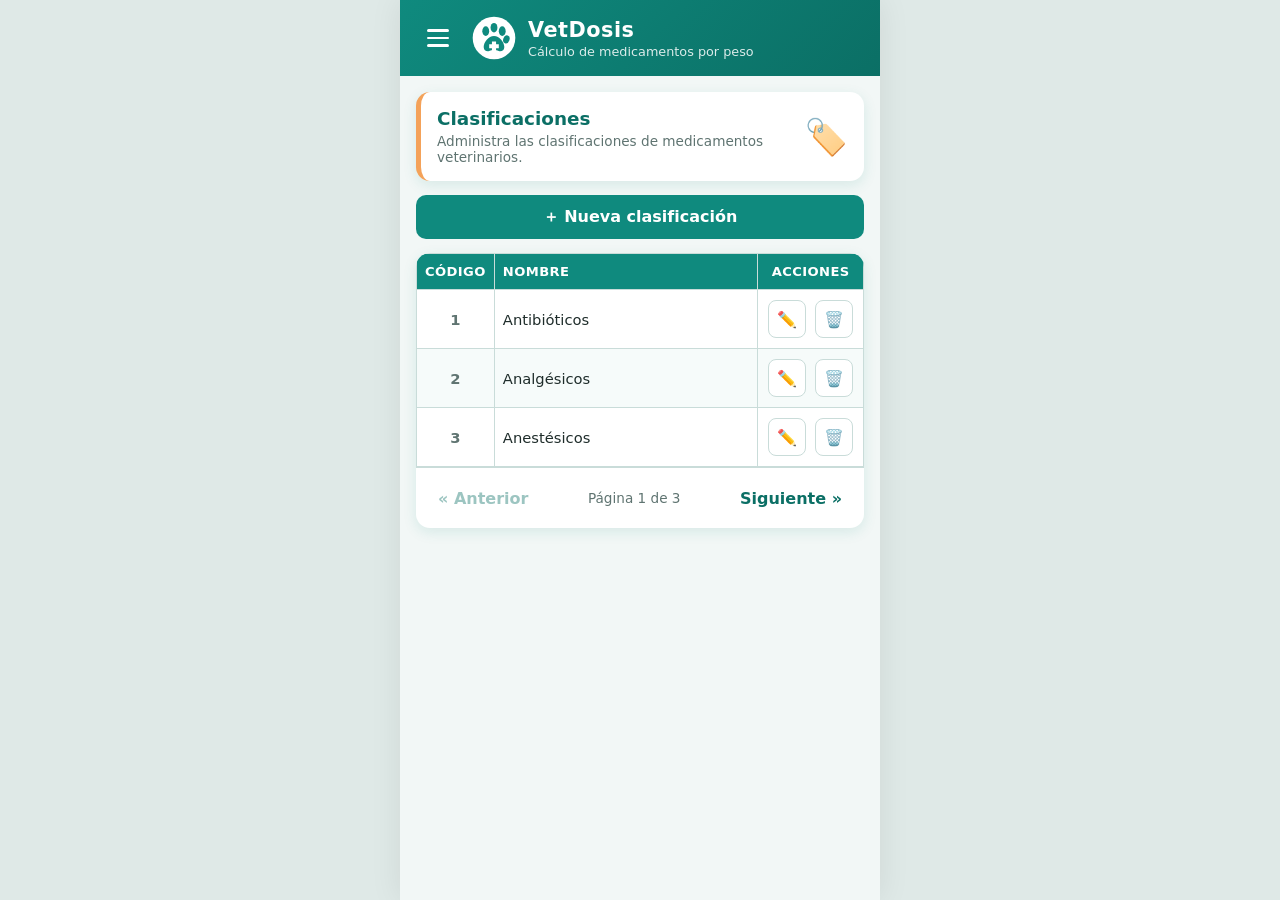
==== clasificaciones.html @ 8ea663f2 "Se crea opcion para manejo de los medicamentos y se crea menu para controlar las opciones del sistem" ====
<!DOCTYPE html>
<html lang="es">
<head>
  <meta charset="UTF-8">
  <meta name="viewport" content="width=device-width, initial-scale=1.0">
  <meta name="theme-color" content="#0f8a7e">
  <title>VetDosis - Clasificaciones</title>
  <link rel="icon" href="img/logo-vetdosis.svg" type="image/svg+xml">
  <link rel="stylesheet" href="css/styles.css">
</head>
<body data-pagina="clasificaciones">
  <div class="vd-app">
    <header class="vd-app__encabezado">
      <button type="button" id="btn-abrir-menu" class="vd-boton-menu" aria-label="Abrir menú"
              aria-expanded="false" aria-controls="sec-menu-lateral">
        <span class="vd-boton-menu__barra"></span>
        <span class="vd-boton-menu__barra"></span>
        <span class="vd-boton-menu__barra"></span>
      </button>
      <img src="img/logo-vetdosis.svg" alt="" class="vd-app__logo">
      <div>
        <h1 class="vd-app__titulo">VetDosis</h1>
        <p class="vd-app__subtitulo">Cálculo de medicamentos por peso</p>
      </div>
    </header>

    <main class="vd-app__contenido">
      <div class="vd-presentacion">
        <div class="vd-presentacion__texto">
          <h2>Clasificaciones</h2>
          <p>Administra las clasificaciones de medicamentos veterinarios.</p>
        </div>
        <span class="vd-presentacion__icono" aria-hidden="true">🏷️</span>
      </div>

      <button type="button" id="btn-nueva-clasificacion" class="vd-boton vd-boton--primario vd-boton--bloque">
        <span aria-hidden="true">＋</span> Nueva clasificación
      </button>

      <div class="vd-tarjeta-tabla">
        <table class="vd-tabla" aria-label="Clasificaciones de medicamentos">
          <thead>
            <tr>
              <th class="vd-tabla__encabezado--codigo">Código</th>
              <th>Nombre</th>
              <th class="vd-tabla__encabezado--acciones">Acciones</th>
            </tr>
          </thead>
          <tbody id="tbl-clasificaciones-cuerpo"></tbody>
        </table>

        <div id="sec-estado-vacio-clasificaciones" class="vd-estado-vacio" hidden>
          <img src="img/ilustracion-vacio.svg" alt="">
          <p>Aún no hay clasificaciones registradas.</p>
        </div>

        <nav class="vd-paginador" aria-label="Paginación de clasificaciones">
          <button type="button" id="btn-anterior-clasificaciones" class="vd-boton vd-boton--secundario">« Anterior</button>
          <span id="lbl-info-pagina-clasificaciones" class="vd-paginador__info"></span>
          <button type="button" id="btn-siguiente-clasificaciones" class="vd-boton vd-boton--secundario">Siguiente »</button>
        </nav>
      </div>
    </main>
  </div>

  <!-- Modal crear / editar clasificación -->
  <div id="mdl-formulario-clasificacion" class="vd-modal js-modal" hidden>
    <div class="vd-modal__fondo" data-cerrar></div>
    <form id="frm-clasificacion" class="vd-modal__hoja" role="dialog" aria-modal="true" aria-labelledby="lbl-titulo-formulario-clasificacion" novalidate>
      <h3 id="lbl-titulo-formulario-clasificacion">Nueva clasificación</h3>
      <label class="vd-campo">
        <span>Código</span>
        <input type="text" id="txt-codigo-clasificacion" name="codigo-clasificacion" readonly tabindex="-1">
      </label>
      <label class="vd-campo">
        <span>Nombre <b class="vd-campo__obligatorio">*</b></span>
        <input type="text" id="txt-nombre-clasificacion" name="nombre-clasificacion" maxlength="50" autocomplete="off" placeholder="Ej: Antibióticos">
        <small id="lbl-error-nombre-clasificacion" class="vd-campo__error" role="alert"></small>
      </label>
      <div class="vd-modal__acciones">
        <button type="button" class="vd-boton vd-boton--secundario" data-cerrar>Cancelar</button>
        <button type="submit" class="vd-boton vd-boton--primario">Guardar</button>
      </div>
    </form>
  </div>

  <!-- Modal confirmación / aviso -->
  <div id="mdl-confirmar" class="vd-modal js-modal" hidden>
    <div class="vd-modal__fondo" data-cerrar></div>
    <div class="vd-modal__hoja vd-confirmacion" role="alertdialog" aria-modal="true" aria-labelledby="lbl-titulo-confirmar" aria-describedby="lbl-texto-confirmar">
      <div id="lbl-icono-confirmar" class="vd-confirmacion__icono" aria-hidden="true">🗑️</div>
      <h3 id="lbl-titulo-confirmar"></h3>
      <p id="lbl-texto-confirmar" class="vd-confirmacion__texto"></p>
      <div class="vd-modal__acciones">
        <button type="button" id="btn-cancelar-confirmar" class="vd-boton vd-boton--secundario" data-cerrar>Cancelar</button>
        <button type="button" id="btn-aceptar-confirmar" class="vd-boton vd-boton--peligro">Eliminar</button>
      </div>
    </div>
  </div>

  <div id="sec-aviso" class="vd-aviso" role="status" aria-live="polite"></div>

  <script src="js/storage.js"></script>
  <script src="js/menu.js"></script>
  <script src="js/interfaz.js"></script>
  <script src="js/clasificaciones.js"></script>
</body>
</html>
---- css/styles.css ----
:root {
  --vd-color-primario: #0f8a7e;
  --vd-color-primario-oscuro: #0b6f65;
  --vd-color-primario-suave: #e3f4f1;
  --vd-color-acento: #f4a259;
  --vd-color-peligro: #d64545;
  --vd-color-peligro-suave: #fdecec;
  --vd-color-texto: #1f2d2b;
  --vd-color-texto-suave: #5f7471;
  --vd-color-borde: #c9dcd9;
  --vd-color-fondo: #f2f7f6;
  --vd-color-fondo-pagina: #dfe9e7;
  --vd-color-fondo-modal: rgba(15, 40, 37, 0.45);
  --vd-color-tarjeta: #ffffff;
  --vd-color-blanco: #ffffff;
  --vd-color-fila-par: #f6fbfa;
  --vd-color-campo-lectura: #eef3f2;
  --vd-color-blanco-translucido: rgba(255, 255, 255, 0.18);
  --vd-radio-tarjeta: 14px;
  --vd-sombra-tarjeta: 0 4px 14px rgba(15, 138, 126, 0.12);
  --vd-sombra-app: 0 0 30px rgba(0, 0, 0, 0.08);
}

* { box-sizing: border-box; }

html, body { margin: 0; height: 100%; }

body {
  font-family: system-ui, -apple-system, "Segoe UI", Roboto, sans-serif;
  color: var(--vd-color-texto);
  background: var(--vd-color-fondo-pagina);
}

.vd-app {
  max-width: 480px;
  min-height: 100%;
  margin: 0 auto;
  background: var(--vd-color-fondo);
  display: flex;
  flex-direction: column;
  box-shadow: var(--vd-sombra-app);
}

/* Encabezado */
.vd-app__encabezado {
  display: flex;
  align-items: center;
  gap: 12px;
  padding: 16px;
  color: var(--vd-color-blanco);
  background: linear-gradient(135deg, var(--vd-color-primario), var(--vd-color-primario-oscuro));
}
.vd-app__logo { width: 44px; height: 44px; }
.vd-app__titulo { margin: 0; font-size: 1.3rem; letter-spacing: 0.5px; }
.vd-app__subtitulo { margin: 2px 0 0; font-size: 0.8rem; opacity: 0.85; }

/* Botón hamburguesa */
.vd-boton-menu {
  flex-shrink: 0;
  width: 44px;
  height: 44px;
  display: flex;
  flex-direction: column;
  justify-content: center;
  align-items: center;
  gap: 5px;
  padding: 0;
  border: none;
  border-radius: 10px;
  background: transparent;
  cursor: pointer;
}
.vd-boton-menu:hover { background: var(--vd-color-blanco-translucido); }
.vd-boton-menu__barra { width: 22px; height: 2.5px; border-radius: 2px; background: var(--vd-color-blanco); }

.vd-app__contenido {
  flex: 1;
  padding: 16px 16px 32px;
  display: flex;
  flex-direction: column;
  gap: 14px;
}

.vd-presentacion {
  display: flex;
  align-items: center;
  justify-content: space-between;
  gap: 12px;
  padding: 16px;
  background: var(--vd-color-tarjeta);
  border-radius: var(--vd-radio-tarjeta);
  box-shadow: var(--vd-sombra-tarjeta);
  border-left: 5px solid var(--vd-color-acento);
}
.vd-presentacion h2 { margin: 0 0 4px; font-size: 1.15rem; color: var(--vd-color-primario-oscuro); }
.vd-presentacion p { margin: 0; font-size: 0.85rem; color: var(--vd-color-texto-suave); }
.vd-presentacion__icono { font-size: 2.2rem; }

/* Botones */
.vd-boton {
  font: inherit;
  font-weight: 600;
  border: none;
  border-radius: 10px;
  padding: 10px 14px;
  cursor: pointer;
  min-height: 44px;
  transition: background 0.15s, transform 0.05s;
}
.vd-boton:active { transform: scale(0.97); }
.vd-boton:disabled { opacity: 0.4; cursor: not-allowed; }
.vd-boton--bloque { width: 100%; }
.vd-boton--primario { background: var(--vd-color-primario); color: var(--vd-color-blanco); }
.vd-boton--primario:hover:not(:disabled) { background: var(--vd-color-primario-oscuro); }
.vd-boton--peligro { background: var(--vd-color-peligro); color: var(--vd-color-blanco); }
.vd-boton--secundario { background: transparent; color: var(--vd-color-primario-oscuro); }
.vd-boton--secundario:hover:not(:disabled) { background: var(--vd-color-primario-suave); }

/* Tabla tipo Excel */
.vd-tarjeta-tabla {
  background: var(--vd-color-tarjeta);
  border-radius: var(--vd-radio-tarjeta);
  box-shadow: var(--vd-sombra-tarjeta);
  overflow: hidden;
}
.vd-tabla {
  width: 100%;
  border-collapse: collapse;
  font-size: 0.92rem;
}
.vd-tabla th, .vd-tabla td {
  border: 1px solid var(--vd-color-borde);
  padding: 10px 8px;
  text-align: left;
}
.vd-tabla th {
  background: var(--vd-color-primario);
  color: var(--vd-color-blanco);
  font-weight: 600;
  font-size: 0.82rem;
  text-transform: uppercase;
  letter-spacing: 0.4px;
}
.vd-tabla tbody tr:nth-child(even) { background: var(--vd-color-fila-par); }
.vd-tabla tbody tr:hover { background: var(--vd-color-primario-suave); }
.vd-tabla__encabezado--codigo { width: 72px; text-align: center !important; }
.vd-tabla td.vd-tabla__celda--codigo { text-align: center; font-variant-numeric: tabular-nums; color: var(--vd-color-texto-suave); font-weight: 600; }
.vd-tabla__encabezado--acciones { width: 100px; text-align: center !important; }
.vd-tabla td.vd-tabla__celda--acciones { text-align: center; white-space: nowrap; }
.vd-tabla__detalle { display: block; margin-top: 3px; font-size: 0.76rem; line-height: 1.35; color: var(--vd-color-texto-suave); }

.vd-boton-icono {
  width: 38px;
  height: 38px;
  border: 1px solid var(--vd-color-borde);
  border-radius: 8px;
  background: var(--vd-color-blanco);
  font-size: 1rem;
  cursor: pointer;
  margin: 0 2px;
}
.vd-boton-icono--editar:hover { background: var(--vd-color-primario-suave); border-color: var(--vd-color-primario); }
.vd-boton-icono--borrar:hover { background: var(--vd-color-peligro-suave); border-color: var(--vd-color-peligro); }

.vd-estado-vacio { text-align: center; padding: 20px 16px 8px; color: var(--vd-color-texto-suave); }
.vd-estado-vacio img { width: 160px; }

.vd-paginador {
  display: flex;
  align-items: center;
  justify-content: space-between;
  padding: 8px;
  border-top: 1px solid var(--vd-color-borde);
}
.vd-paginador__info { font-size: 0.85rem; color: var(--vd-color-texto-suave); }

/* Menú lateral (hamburguesa) */
.vd-menu-lateral { position: fixed; inset: 0; z-index: 15; }
.vd-menu-lateral[hidden] { display: none; }
.vd-menu-lateral__fondo { position: absolute; inset: 0; background: var(--vd-color-fondo-modal); }
.vd-menu-lateral__panel {
  position: absolute;
  top: 0;
  bottom: 0;
  left: max(0px, calc(50% - 240px));
  width: min(290px, 82%);
  display: flex;
  flex-direction: column;
  overflow-y: auto;
  background: var(--vd-color-tarjeta);
  box-shadow: var(--vd-sombra-app);
  animation: deslizar 0.2s ease-out;
}
@keyframes deslizar { from { transform: translateX(-100%); } to { transform: translateX(0); } }
.vd-menu-lateral__encabezado {
  display: flex;
  align-items: center;
  gap: 10px;
  padding: 16px;
  color: var(--vd-color-blanco);
  background: linear-gradient(135deg, var(--vd-color-primario), var(--vd-color-primario-oscuro));
}
.vd-menu-lateral__titulo { flex: 1; font-size: 1.15rem; letter-spacing: 0.5px; }
.vd-menu-lateral__cerrar {
  width: 40px;
  height: 40px;
  border: none;
  border-radius: 10px;
  background: transparent;
  color: var(--vd-color-blanco);
  font-size: 1.2rem;
  cursor: pointer;
}
.vd-menu-lateral__cerrar:hover { background: var(--vd-color-blanco-translucido); }
.vd-menu-lateral__lista { list-style: none; margin: 0; padding: 10px; display: flex; flex-direction: column; gap: 4px; }
.vd-menu-lateral__opcion {
  display: flex;
  align-items: center;
  gap: 12px;
  min-height: 48px;
  padding: 10px 12px;
  border-left: 4px solid transparent;
  border-radius: 10px;
  color: var(--vd-color-texto);
  font-weight: 600;
  text-decoration: none;
}
.vd-menu-lateral__opcion:hover { background: var(--vd-color-primario-suave); }
.vd-menu-lateral__opcion.es-activo {
  background: var(--vd-color-primario-suave);
  border-left-color: var(--vd-color-primario);
  color: var(--vd-color-primario-oscuro);
}
.vd-menu-lateral__opcion.es-desactivado { opacity: 0.45; cursor: not-allowed; }
.vd-menu-lateral__opcion.es-desactivado:hover { background: transparent; }
.vd-menu-lateral__icono { width: 28px; font-size: 1.3rem; text-align: center; }
.vd-menu-lateral__detalle { margin-left: auto; font-size: 0.72rem; font-weight: 400; color: var(--vd-color-texto-suave); }

/* Tarjetas de la página de inicio */
.vd-tarjeta-opcion {
  display: flex;
  align-items: center;
  gap: 14px;
  padding: 16px;
  border-left: 5px solid var(--vd-color-primario);
  border-radius: var(--vd-radio-tarjeta);
  background: var(--vd-color-tarjeta);
  box-shadow: var(--vd-sombra-tarjeta);
  color: var(--vd-color-texto);
  text-decoration: none;
  transition: background 0.15s, transform 0.05s;
}
a.vd-tarjeta-opcion:hover { background: var(--vd-color-primario-suave); }
a.vd-tarjeta-opcion:active { transform: scale(0.98); }
.vd-tarjeta-opcion__icono { font-size: 2rem; }
.vd-tarjeta-opcion__texto { flex: 1; display: flex; flex-direction: column; gap: 2px; font-size: 0.85rem; color: var(--vd-color-texto-suave); }
.vd-tarjeta-opcion__titulo { font-size: 1.05rem; color: var(--vd-color-primario-oscuro); }
.vd-tarjeta-opcion__total { margin-top: 4px; font-weight: 600; color: var(--vd-color-primario); }
.vd-tarjeta-opcion__flecha { font-size: 1.8rem; color: var(--vd-color-primario); }
.vd-tarjeta-opcion--desactivada { opacity: 0.5; border-left-color: var(--vd-color-borde); }

/* Modal tipo hoja inferior */
.vd-modal { position: fixed; inset: 0; z-index: 20; display: flex; align-items: flex-end; justify-content: center; }
.vd-modal[hidden] { display: none; }
.vd-modal__fondo { position: absolute; inset: 0; background: var(--vd-color-fondo-modal); }
.vd-modal__hoja {
  position: relative;
  width: 100%;
  max-width: 480px;
  max-height: 92vh;
  overflow-y: auto;
  background: var(--vd-color-tarjeta);
  border-radius: 20px 20px 0 0;
  padding: 20px 16px 24px;
  animation: subir 0.2s ease-out;
}
.vd-modal__hoja h3 { margin: 0 0 14px; color: var(--vd-color-primario-oscuro); }
@keyframes subir { from { transform: translateY(100%); } to { transform: translateY(0); } }

.vd-campo { display: block; margin-bottom: 14px; }
.vd-campo span { display: block; font-size: 0.85rem; font-weight: 600; margin-bottom: 6px; }
.vd-campo input,
.vd-campo select {
  width: 100%;
  font: inherit;
  padding: 12px;
  border: 1.5px solid var(--vd-color-borde);
  border-radius: 10px;
}
.vd-campo select { background: var(--vd-color-blanco); color: var(--vd-color-texto); }
.vd-campo input:focus,
.vd-campo select:focus { outline: none; border-color: var(--vd-color-primario); box-shadow: 0 0 0 3px var(--vd-color-primario-suave); }
.vd-campo input[readonly] { background: var(--vd-color-campo-lectura); color: var(--vd-color-texto-suave); }
.vd-campo input.es-invalido,
.vd-campo select.es-invalido { border-color: var(--vd-color-peligro); }
.vd-campo__error { display: block; min-height: 1.1em; margin-top: 4px; color: var(--vd-color-peligro); font-size: 0.8rem; }
.vd-campo__obligatorio { color: var(--vd-color-peligro); }

.vd-formulario__fila { display: grid; grid-template-columns: 1fr 1fr; gap: 10px; }

/* Casillas de verificación (almacenamiento) */
.vd-casillas { margin: 0 0 14px; padding: 0; border: none; min-width: 0; }
.vd-casillas legend { padding: 0; margin-bottom: 6px; font-size: 0.85rem; font-weight: 600; }
.vd-casillas__lista {
  display: grid;
  grid-template-columns: 1fr 1fr;
  gap: 6px;
  padding: 8px;
  border: 1.5px solid var(--vd-color-borde);
  border-radius: 10px;
}
.vd-casillas.es-invalido .vd-casillas__lista { border-color: var(--vd-color-peligro); }
.vd-casillas__opcion { display: flex; align-items: center; gap: 8px; min-height: 40px; font-size: 0.85rem; cursor: pointer; }
.vd-casillas__opcion input { width: 20px; height: 20px; margin: 0; flex-shrink: 0; accent-color: var(--vd-color-primario); }

.vd-modal__acciones { display: flex; justify-content: flex-end; gap: 8px; }

.vd-confirmacion__icono { font-size: 2.4rem; text-align: center; }
.vd-confirmacion h3 { text-align: center; }
.vd-confirmacion__texto { text-align: center; color: var(--vd-color-texto-suave); margin: 0 0 18px; }

/* Aviso (toast) */
.vd-aviso {
  position: fixed;
  left: 50%;
  bottom: 24px;
  transform: translateX(-50%) translateY(20px);
  max-width: calc(100% - 32px);
  padding: 10px 16px;
  border-radius: 10px;
  background: var(--vd-color-texto);
  color: var(--vd-color-blanco);
  font-size: 0.9rem;
  opacity: 0;
  pointer-events: none;
  transition: opacity 0.2s, transform 0.2s;
  z-index: 30;
}
.vd-aviso.es-visible { opacity: 1; transform: translateX(-50%) translateY(0); }
.vd-aviso--exito { background: var(--vd-color-primario-oscuro); }
.vd-aviso--error { background: var(--vd-color-peligro); }
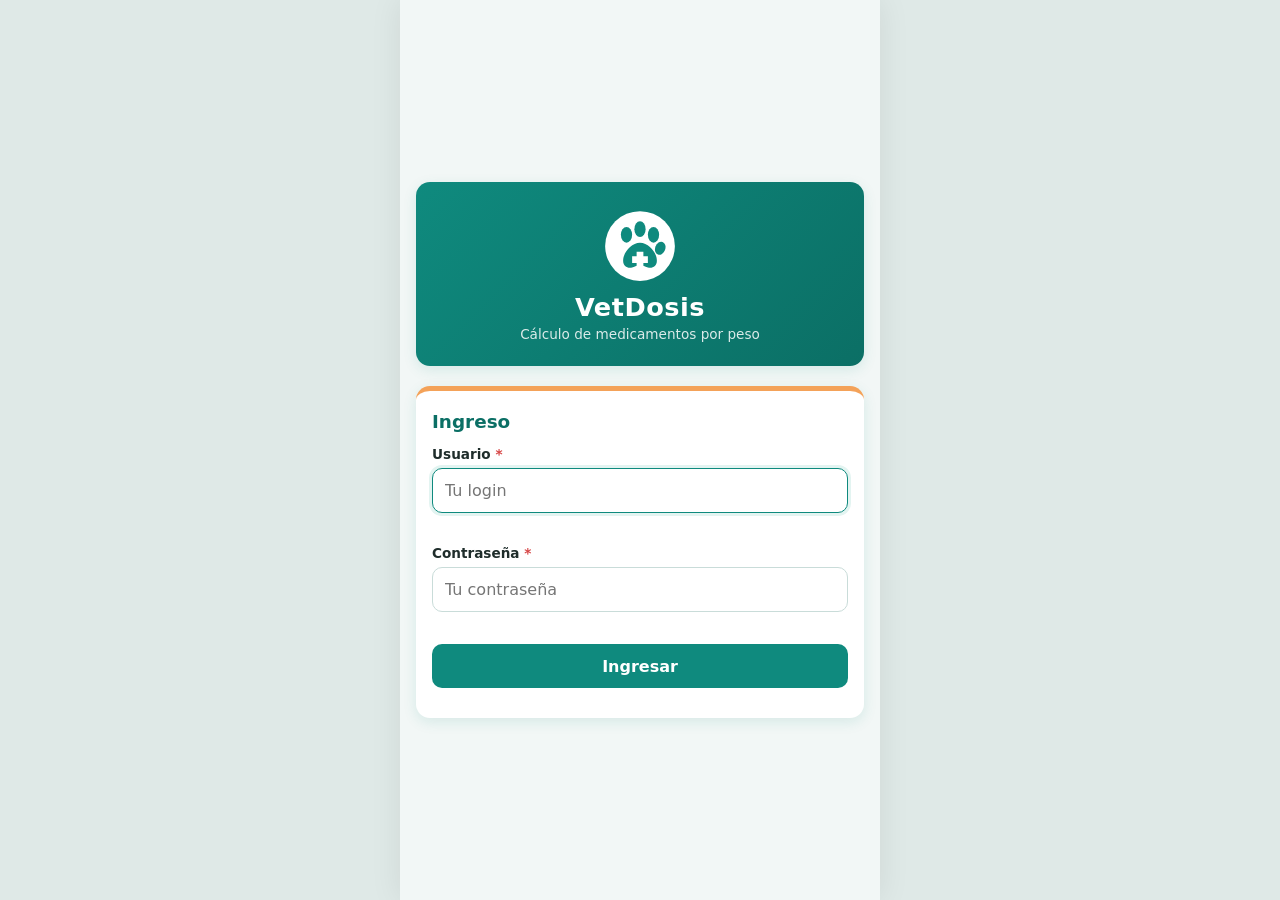
==== commit 7d65295f: "Se crea forma para acceso al sistema" ====
--- a/clasificaciones.html
+++ b/clasificaciones.html
@@ -7,6 +7,8 @@
   <title>VetDosis - Clasificaciones</title>
   <link rel="icon" href="img/logo-vetdosis.svg" type="image/svg+xml">
   <link rel="stylesheet" href="css/styles.css">
+  <script src="js/storage.js"></script>
+  <script src="js/sesion.js"></script>
 </head>
 <body data-pagina="clasificaciones">
   <div class="vd-app">
@@ -100,7 +102,6 @@
 
   <div id="sec-aviso" class="vd-aviso" role="status" aria-live="polite"></div>
 
-  <script src="js/storage.js"></script>
   <script src="js/menu.js"></script>
   <script src="js/interfaz.js"></script>
   <script src="js/clasificaciones.js"></script>
--- a/css/styles.css
+++ b/css/styles.css
@@ -200,7 +200,8 @@
   color: var(--vd-color-blanco);
   background: linear-gradient(135deg, var(--vd-color-primario), var(--vd-color-primario-oscuro));
 }
-.vd-menu-lateral__titulo { flex: 1; font-size: 1.15rem; letter-spacing: 0.5px; }
+.vd-menu-lateral__titulo { flex: 1; min-width: 0; display: flex; flex-direction: column; font-size: 1.15rem; letter-spacing: 0.5px; }
+.vd-menu-lateral__usuario { font-size: 0.78rem; letter-spacing: 0; opacity: 0.9; overflow: hidden; text-overflow: ellipsis; white-space: nowrap; }
 .vd-menu-lateral__cerrar {
   width: 40px;
   height: 40px;
@@ -234,7 +235,44 @@
 .vd-menu-lateral__opcion.es-desactivado { opacity: 0.45; cursor: not-allowed; }
 .vd-menu-lateral__opcion.es-desactivado:hover { background: transparent; }
 .vd-menu-lateral__icono { width: 28px; font-size: 1.3rem; text-align: center; }
+.vd-menu-lateral__salir {
+  margin: auto 10px 16px;
+  border: none;
+  border-top: 1px solid var(--vd-color-borde);
+  border-radius: 0;
+  background: transparent;
+  font: inherit;
+  font-weight: 600;
+  color: var(--vd-color-peligro);
+  cursor: pointer;
+}
+.vd-menu-lateral__salir:hover { background: var(--vd-color-peligro-suave); }
 .vd-menu-lateral__detalle { margin-left: auto; font-size: 0.72rem; font-weight: 400; color: var(--vd-color-texto-suave); }
+
+/* Pantalla de acceso */
+.vd-acceso { justify-content: center; gap: 20px; padding: 32px 16px; }
+.vd-acceso__marca {
+  display: flex;
+  flex-direction: column;
+  align-items: center;
+  padding: 28px 16px 24px;
+  border-radius: var(--vd-radio-tarjeta);
+  color: var(--vd-color-blanco);
+  background: linear-gradient(135deg, var(--vd-color-primario), var(--vd-color-primario-oscuro));
+  box-shadow: var(--vd-sombra-tarjeta);
+}
+.vd-acceso__logo { width: 72px; height: 72px; }
+.vd-acceso__titulo { margin: 10px 0 0; font-size: 1.6rem; letter-spacing: 0.5px; }
+.vd-acceso__subtitulo { margin: 4px 0 0; font-size: 0.85rem; opacity: 0.85; }
+.vd-acceso__tarjeta {
+  padding: 20px 16px 12px;
+  border-top: 5px solid var(--vd-color-acento);
+  border-radius: var(--vd-radio-tarjeta);
+  background: var(--vd-color-tarjeta);
+  box-shadow: var(--vd-sombra-tarjeta);
+}
+.vd-acceso__tarjeta h2 { margin: 0 0 14px; font-size: 1.15rem; color: var(--vd-color-primario-oscuro); }
+.vd-acceso__error { text-align: center; }
 
 /* Tarjetas de la página de inicio */
 .vd-tarjeta-opcion {
